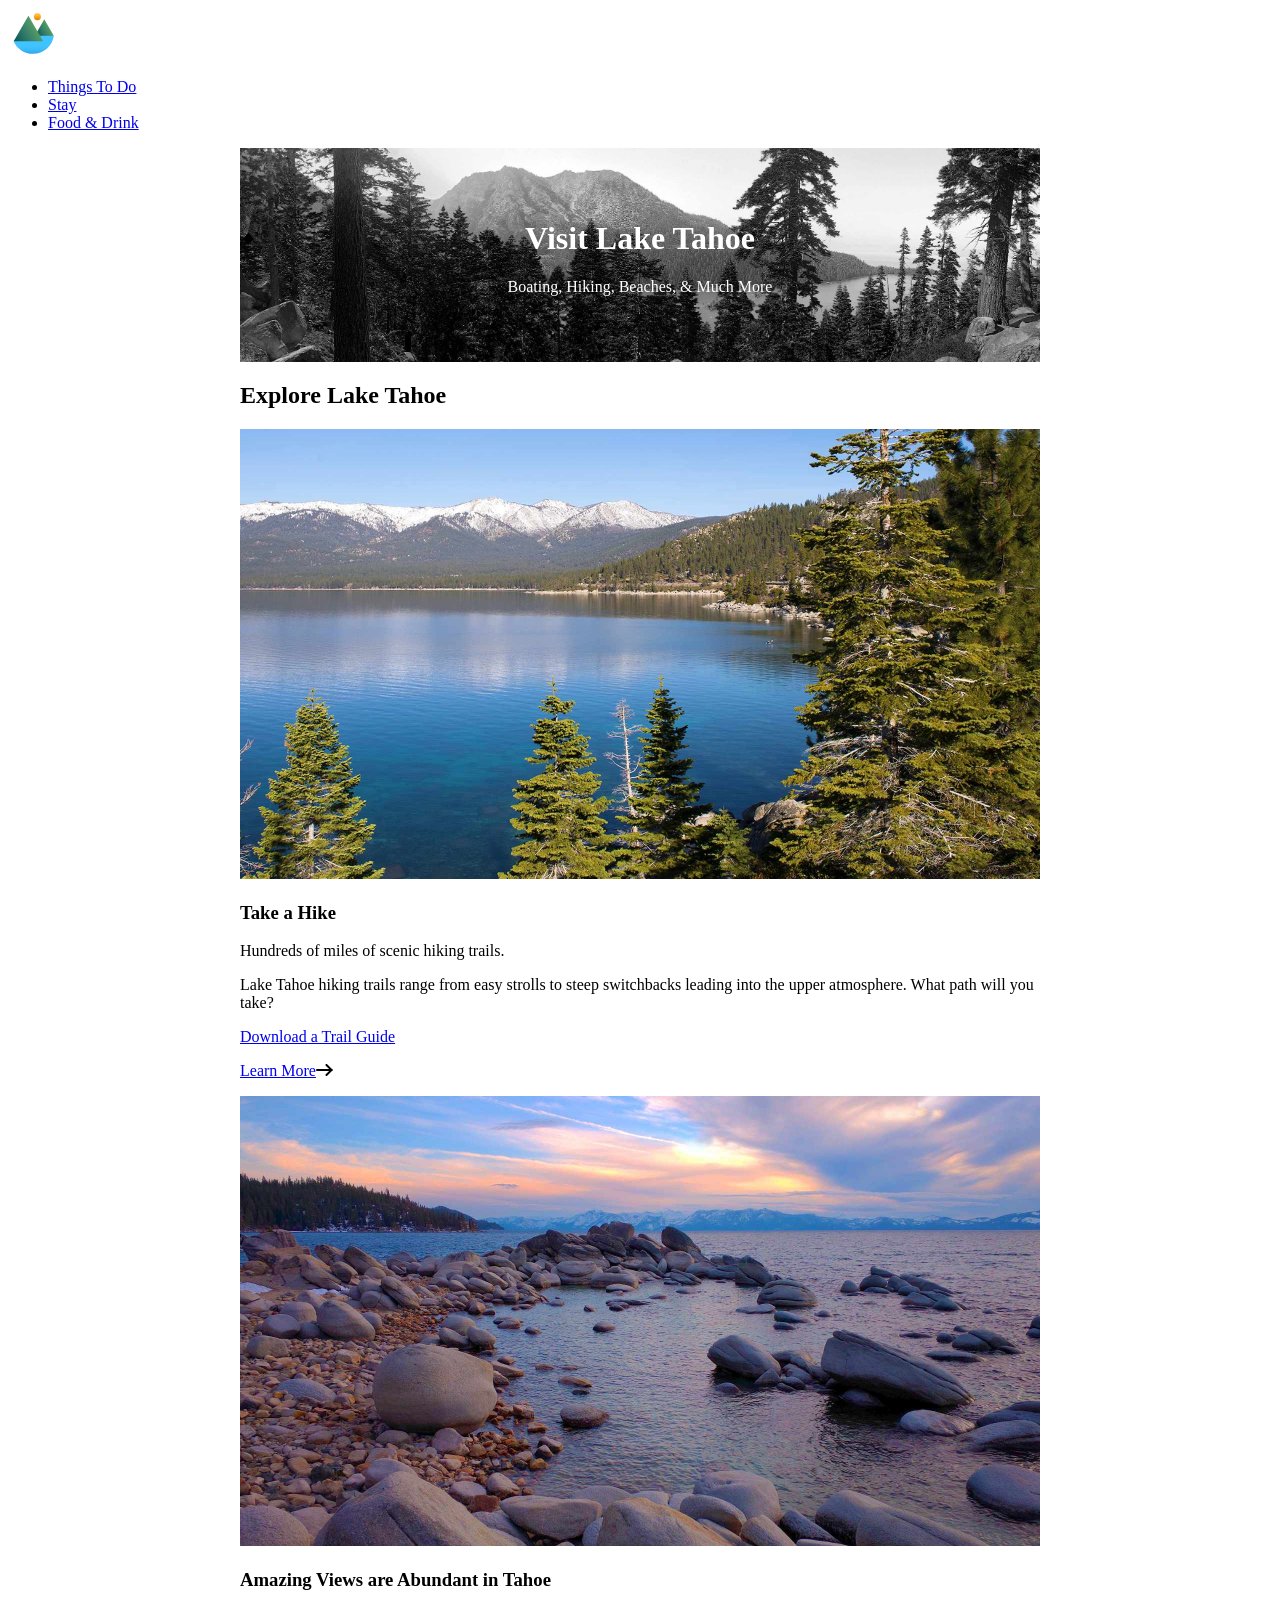
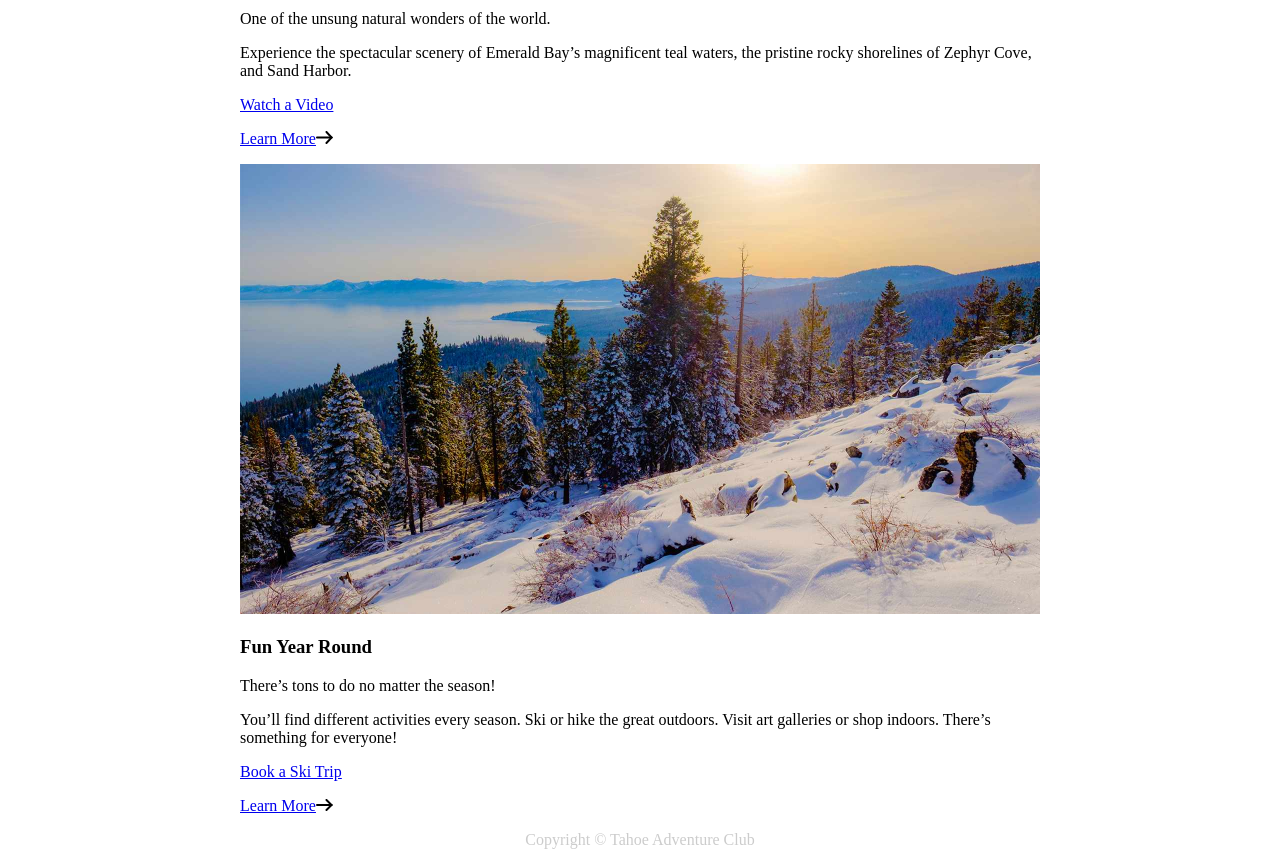
==== Tahoe/index.html @ 30e6c310 "lesson 1a" ====
<!-- wd2-2407-08 -->
<!DOCTYPE html>
<html lang="en">
<head>
    <!-- HEAD HAS METADATA -->
    <meta charset="UTF-8">
    <meta name="viewport" content="width=device-width, initial-scale=1.0">
    <title>Visit Lake Tahoe</title>
    <link rel="stylesheet" href="main.css">
    <!-- <link rel="stylesheet" href="snippets/text-size-adjust.css"> -->
</head>
<body>
    <!-- BODY HAS VISIBLE STRUCTURE -->
    
    <!-- NAV -->
	<nav>
		<a href="index.html"><img src="img/tahoe-logo.svg" alt="Tahoe Adventure Club"></a>
		<ul>
			<li><a href="things-to-do.html">Things To Do</a></li>
			<li><a href="places-to-stay.html">Stay</a></li>
			<li><a href="food-drink.html">Food & Drink</a></li>
		</ul>
	</nav>

    <!-- HEADER -->
	<header>
		<h1>Visit Lake Tahoe</h1>
		<p>Boating, Hiking, Beaches, & Much More</p>
	</header>

    <!-- MAIN -->
	<main>
		<h2>Explore Lake Tahoe</h2>
		<section>
			<img src="img/take-a-hike.jpg" alt="Tahoe trails">
			<h3>Take a Hike</h3>
			<p>Hundreds of miles of scenic hiking trails.</p>
			<p>Lake Tahoe hiking trails range from easy strolls to steep switchbacks leading into the upper atmosphere. What path will you take?</p>
			<p><a href="downloads/trail-guide.pdf" target="_blank">Download a Trail Guide</a></p>
			<p><a href="#">Learn More<img src="img/arrow.svg" alt=""></a></p>
		</section>

		<section>
			<img src="img/amazing-views.jpg" alt="Tahoe sunset">
			<h3>Amazing Views are Abundant in Tahoe</h3>
			<p>One of the unsung natural wonders of the world.</p>
			<p>Experience the spectacular scenery of Emerald Bay’s magnificent teal waters, the pristine rocky shorelines of Zephyr Cove, and Sand Harbor.</p>
			<p><a href="https://www.youtube.com/watch?v=4ZLZh3ZWdgI" target="_blank">Watch a Video</a></p>
			<p><a href="#">Learn More<img src="img/arrow.svg" alt=""></a></p>
		</section>

		<section>
			<img src="img/fun-year-round.jpg" alt="Tahoe in winter">
			<h3>Fun Year Round</h3>
			<p>There’s tons to do no matter the season!</p>
			<p>You’ll find different activities every season. Ski or hike the great outdoors. Visit art galleries or shop indoors. There’s something for everyone!</p>
			<p><a href="https://www.skilaketahoe.com" target="_blank">Book a Ski Trip</a></p>
			<p><a href="#">Learn More<img src="img/arrow.svg" alt=""></a></p>
		</section>
	</main>

    <!-- FOOTER -->
	<footer>
		Copyright © Tahoe Adventure Club
	</footer>
    
</body>
</html>
---- Tahoe/main.css ----
img {
    /* don't get bigger than 100% the size of your container */
    max-width: 100%;
}

main, footer, header {
    max-width: 800px;
    /* margin-left: auto;
    margin-right: auto;
    margin-top: 0;
    margin-bottom: 0; */
    margin: 0 auto;
}

header {
    /* background-image: url(img/masthead.jpg);
    background-position: center;
    background-size: cover; */
    background: url(img/masthead.jpg) center / cover;
    /* padding-top: 50px;
    padding-bottom: 50px; */
    padding: 50px 0;
    color: #fff;
    text-align: center;
}

footer {
    color: #ccc;
    text-align: center;
}
---- Tahoe/snippets/text-size-adjust.css ----
html {
	-moz-text-size-adjust: 100%;
	-webkit-text-size-adjust: 100%;
	text-size-adjust: 100%;
}
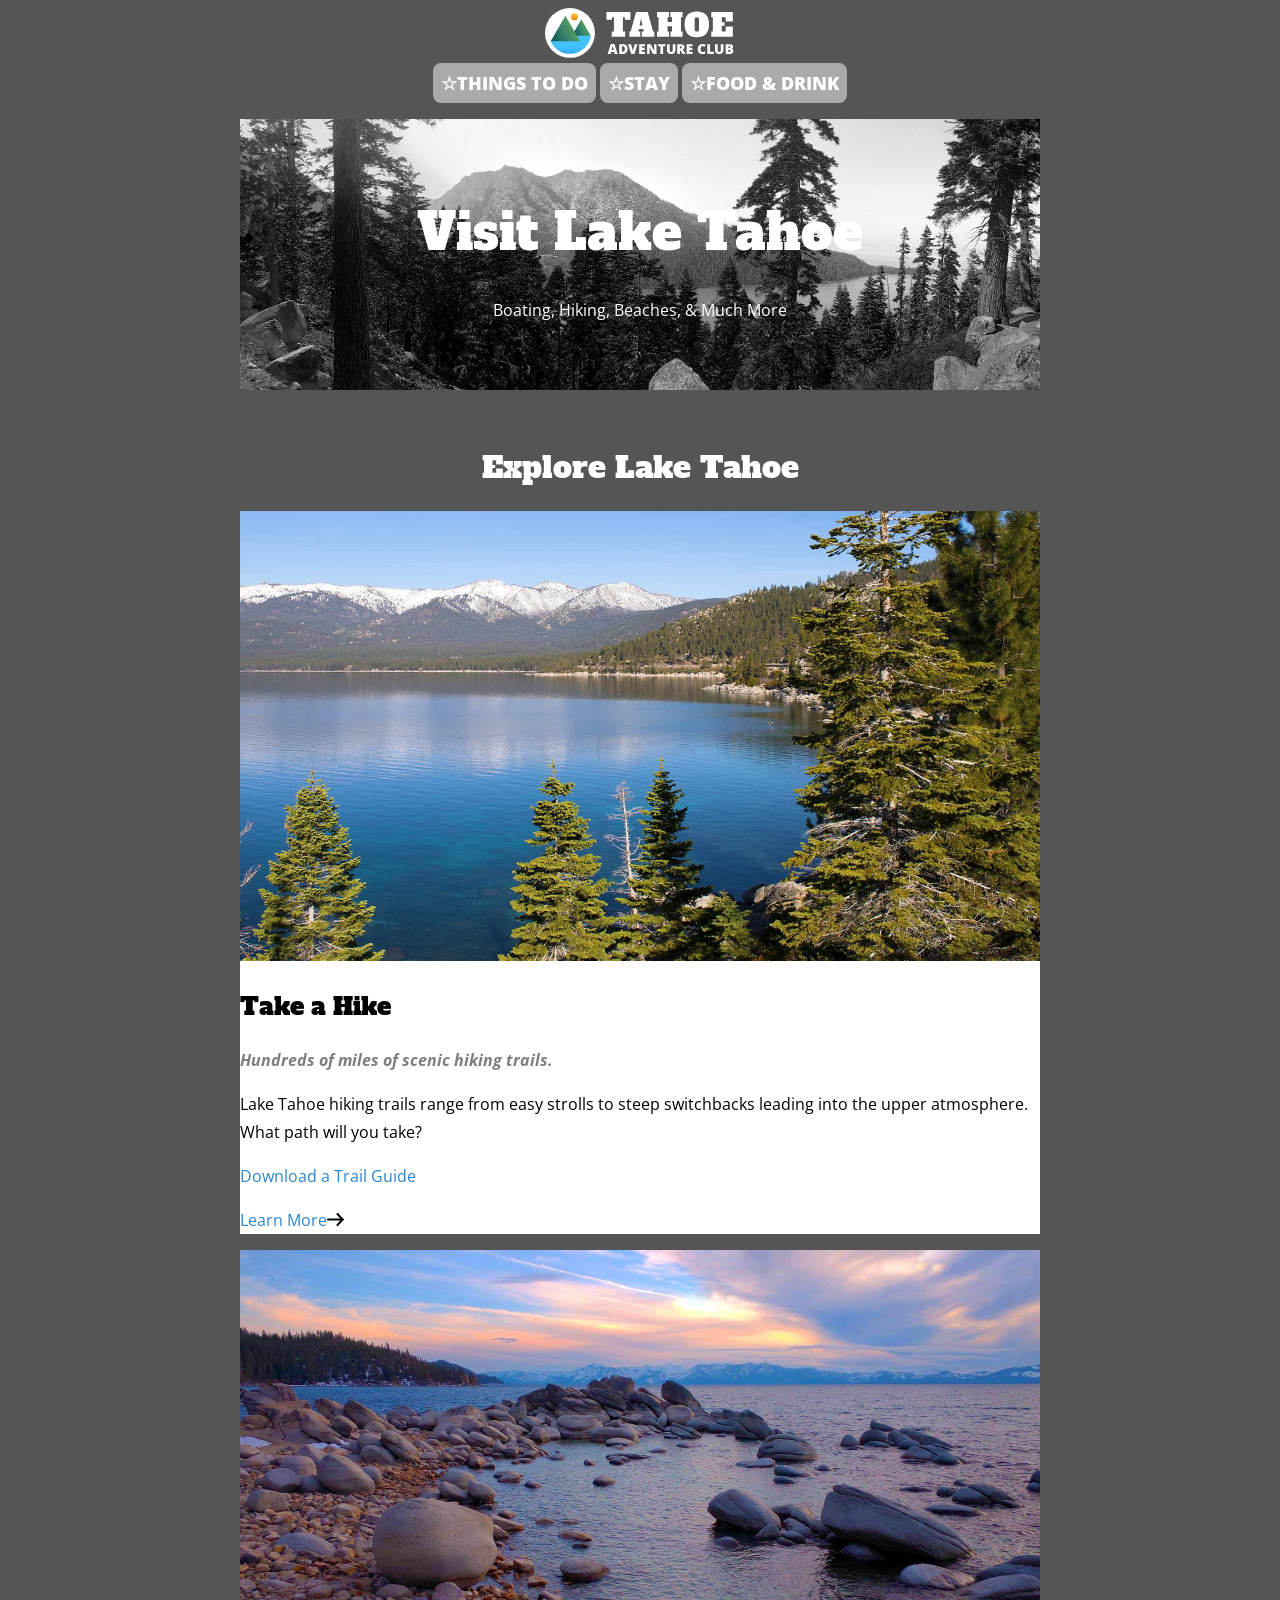
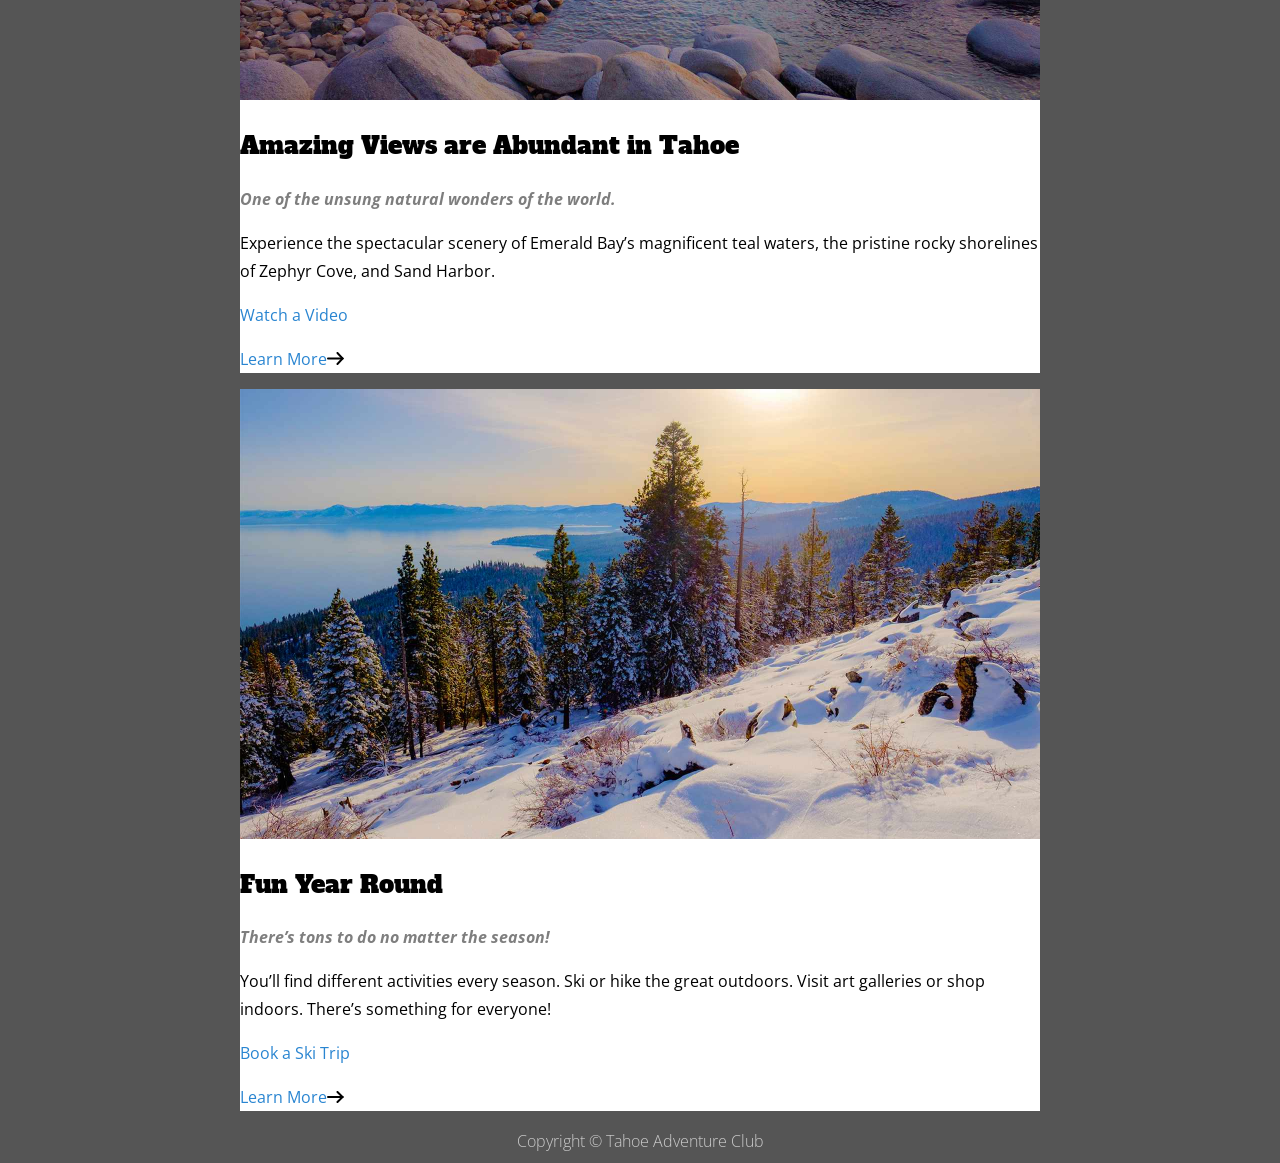
==== commit c5bf5a02: "through 1c" ====
--- a/Tahoe/index.html
+++ b/Tahoe/index.html
@@ -1,4 +1,3 @@
-<!-- wd2-2407-08 -->
 <!DOCTYPE html>
 <html lang="en">
 <head>
@@ -6,6 +5,11 @@
     <meta charset="UTF-8">
     <meta name="viewport" content="width=device-width, initial-scale=1.0">
     <title>Visit Lake Tahoe</title>
+
+    <link rel="preconnect" href="https://fonts.googleapis.com">
+    <link rel="preconnect" href="https://fonts.gstatic.com" crossorigin>
+    <link href="https://fonts.googleapis.com/css2?family=Alfa+Slab+One&family=Open+Sans:ital,wght@0,300..800;1,300..800&display=swap" rel="stylesheet">
+
     <link rel="stylesheet" href="main.css">
     <!-- <link rel="stylesheet" href="snippets/text-size-adjust.css"> -->
 </head>
@@ -14,7 +18,9 @@
     
     <!-- NAV -->
 	<nav>
-		<a href="index.html"><img src="img/tahoe-logo.svg" alt="Tahoe Adventure Club"></a>
+		<a href="index.html">
+            <img src="img/tahoe-logo.svg" alt="Tahoe Adventure Club">
+        </a>
 		<ul>
 			<li><a href="things-to-do.html">Things To Do</a></li>
 			<li><a href="places-to-stay.html">Stay</a></li>
--- a/Tahoe/main.css
+++ b/Tahoe/main.css
@@ -1,3 +1,84 @@
+body {
+    background: #555;
+    font-family: "Open Sans", sans-serif;
+    line-height: 1.75;
+}
+
+h1, h2, h3 {
+    font-family: "Alfa Slab One", sans-serif;
+    font-weight: normal;
+    line-height: 1.2;
+}
+
+h1 {
+    font-size: 50px;
+}
+
+h2 {
+    font-size: 30px;
+    color: #fff;
+    text-align: center;
+    margin-top: 60px;
+}
+
+h3 {
+    font-size: 24px;
+}
+
+/* p tag that comes directly after h3 tag */
+h3 + p {
+    font-style: italic;
+    font-weight: 700;
+    opacity: 0.5;
+}
+
+a {
+    color: #2985d1;
+    text-decoration: none;
+}
+
+nav {
+    text-align: center;
+    margin-bottom: 20px;
+}
+
+nav a {
+    color: #fff;
+    font-weight: 800;
+    font-size: 18px;
+    text-transform: uppercase;
+    padding: 8px;
+}
+
+nav li a {
+    background: #aaa;
+    border-radius: 8px;
+}
+
+nav li a:hover {
+    background: #888;
+}
+
+nav a:hover, 
+nav a:focus {
+    color: #97d0f2;
+}
+
+/* create a new pseudo element with the ☆ in it */
+nav li a::before {
+    content: "☆"
+}
+
+nav ul {
+    list-style-type: none;
+    margin: 0;
+    padding: 0;
+}
+
+nav li {
+    display: inline;
+}
+
 img {
     /* don't get bigger than 100% the size of your container */
     max-width: 100%;
@@ -24,7 +105,12 @@
     text-align: center;
 }
 
+section {
+    background: #fff;
+}
+
 footer {
     color: #ccc;
     text-align: center;
+    font-weight: 300;
 }
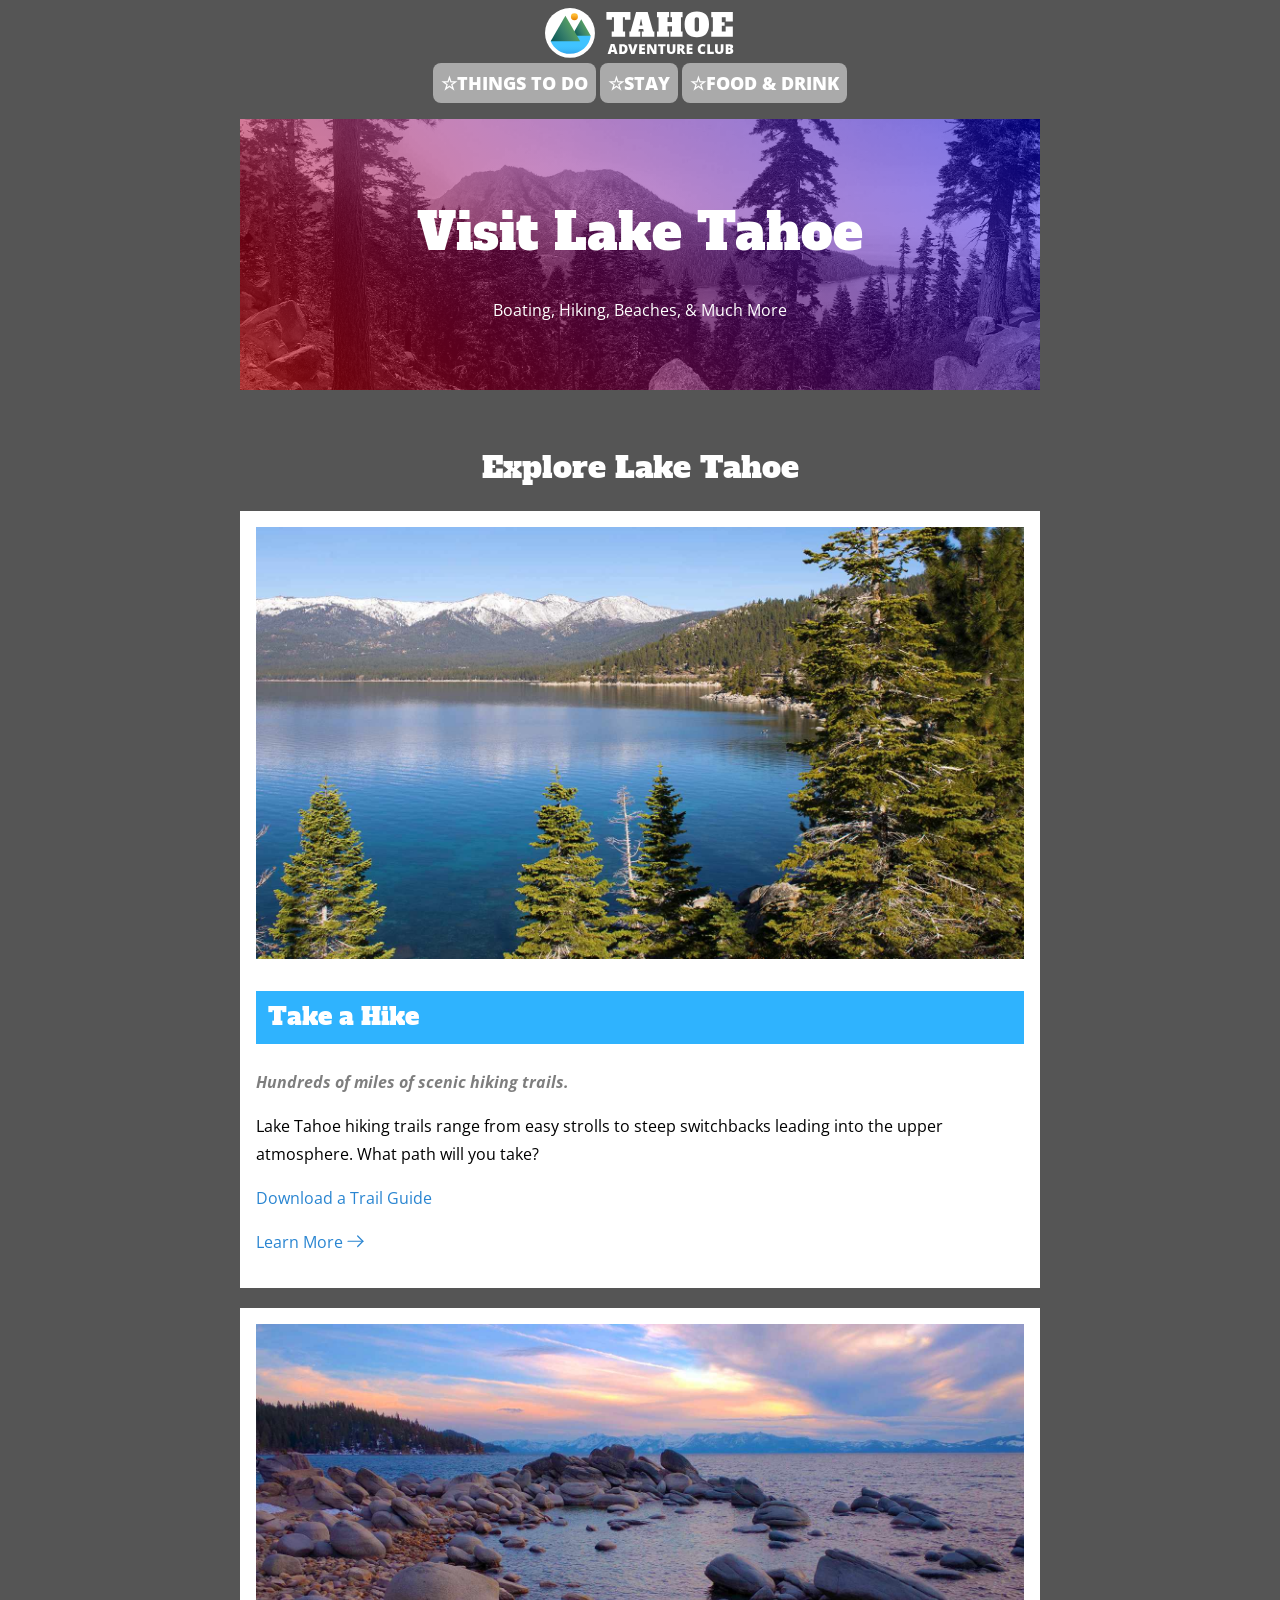
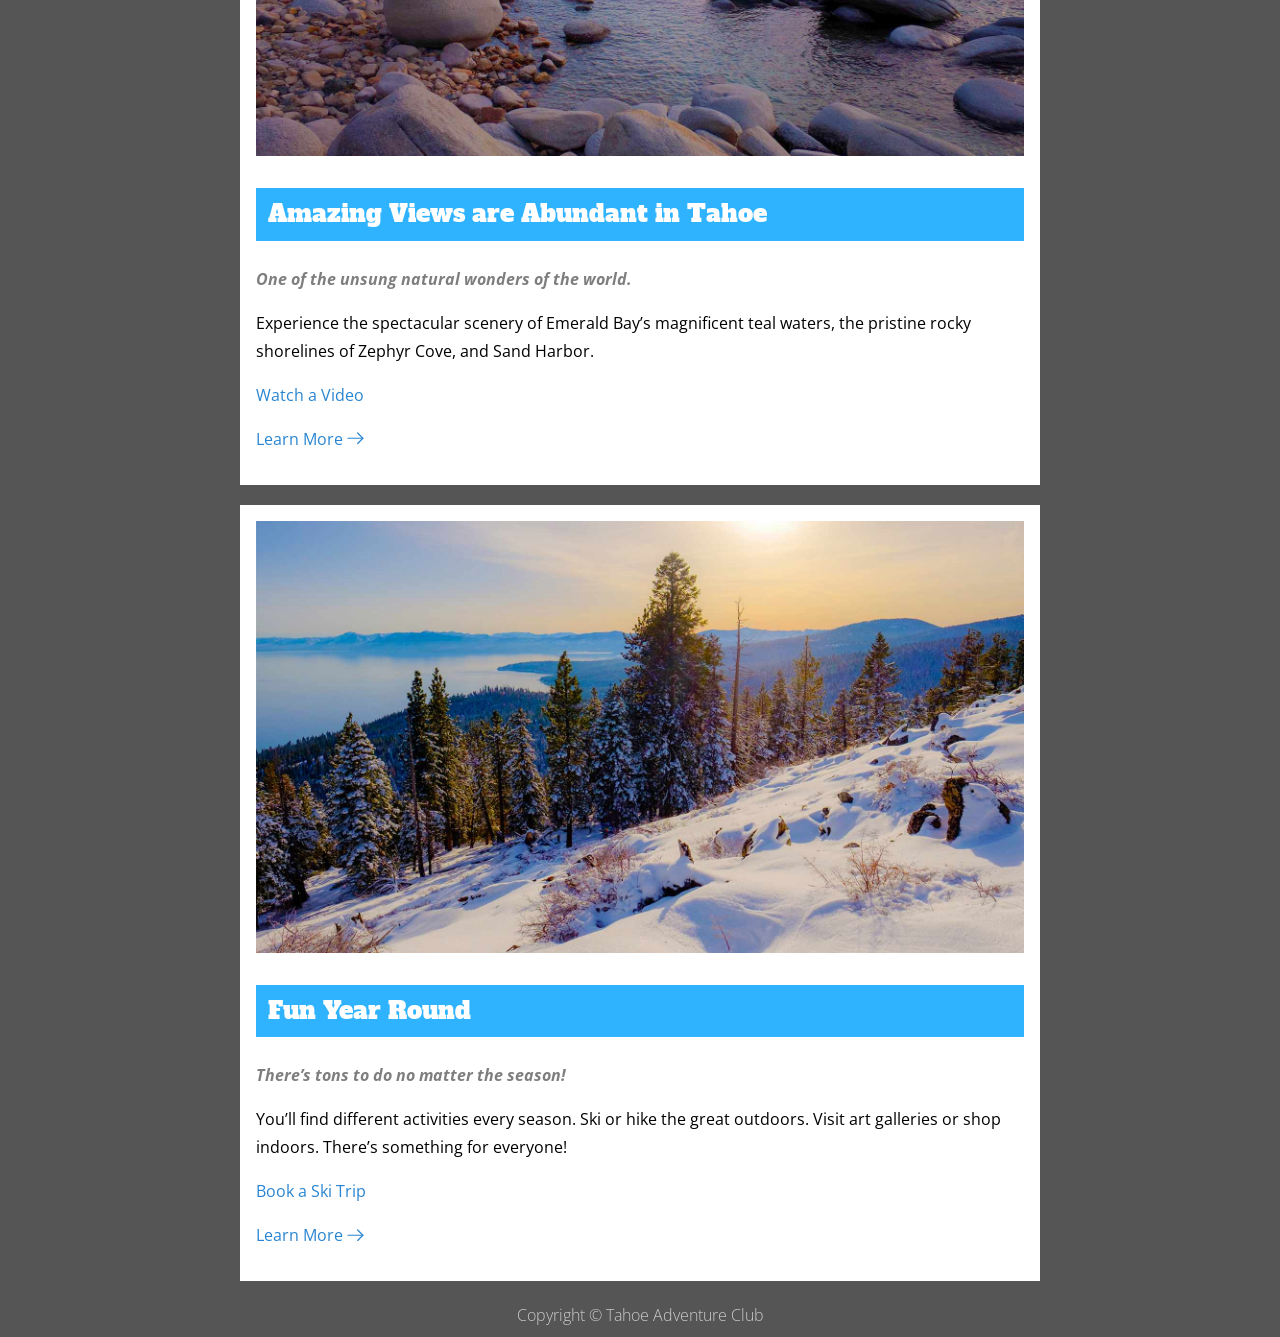
==== commit a0bceceb: "through 2b" ====
--- a/Tahoe/index.html
+++ b/Tahoe/index.html
@@ -43,7 +43,14 @@
 			<p>Hundreds of miles of scenic hiking trails.</p>
 			<p>Lake Tahoe hiking trails range from easy strolls to steep switchbacks leading into the upper atmosphere. What path will you take?</p>
 			<p><a href="downloads/trail-guide.pdf" target="_blank">Download a Trail Guide</a></p>
-			<p><a href="#">Learn More<img src="img/arrow.svg" alt=""></a></p>
+			<p><a href="#">Learn More
+                <!-- SVG -->
+                <svg class="arrow" xmlns="http://www.w3.org/2000/svg" width="17.34" height="12.5" viewBox="0 0 17.34 12.5">
+                    <polyline class="tip" points="10.67 1 15.92 6.25 10.67 11.5" fill="none" stroke="#000" stroke-linecap="round" stroke-miterlimit="10" stroke-width="2"/>
+                    <line class="line" x1="15.92" y1="6.25" x2="1" y2="6.25" fill="none" stroke="#000" stroke-linecap="round" stroke-miterlimit="10" stroke-width="2"/>
+                </svg>
+                <!-- END SVG -->
+            </a></p>
 		</section>
 
 		<section>
@@ -52,7 +59,14 @@
 			<p>One of the unsung natural wonders of the world.</p>
 			<p>Experience the spectacular scenery of Emerald Bay’s magnificent teal waters, the pristine rocky shorelines of Zephyr Cove, and Sand Harbor.</p>
 			<p><a href="https://www.youtube.com/watch?v=4ZLZh3ZWdgI" target="_blank">Watch a Video</a></p>
-			<p><a href="#">Learn More<img src="img/arrow.svg" alt=""></a></p>
+			<p><a href="#">Learn More
+                <!-- SVG -->
+                <svg class="arrow" xmlns="http://www.w3.org/2000/svg" width="17.34" height="12.5" viewBox="0 0 17.34 12.5">
+                    <polyline class="tip" points="10.67 1 15.92 6.25 10.67 11.5" fill="none" stroke="#000" stroke-linecap="round" stroke-miterlimit="10" stroke-width="2"/>
+                    <line class="line" x1="15.92" y1="6.25" x2="1" y2="6.25" fill="none" stroke="#000" stroke-linecap="round" stroke-miterlimit="10" stroke-width="2"/>
+                </svg>
+                <!-- END SVG -->
+            </a></p>
 		</section>
 
 		<section>
@@ -61,7 +75,14 @@
 			<p>There’s tons to do no matter the season!</p>
 			<p>You’ll find different activities every season. Ski or hike the great outdoors. Visit art galleries or shop indoors. There’s something for everyone!</p>
 			<p><a href="https://www.skilaketahoe.com" target="_blank">Book a Ski Trip</a></p>
-			<p><a href="#">Learn More<img src="img/arrow.svg" alt=""></a></p>
+			<p><a href="#">Learn More
+                <!-- SVG -->
+                <svg class="arrow" xmlns="http://www.w3.org/2000/svg" width="17.34" height="12.5" viewBox="0 0 17.34 12.5">
+                    <polyline class="tip" points="10.67 1 15.92 6.25 10.67 11.5" fill="none" stroke="#000" stroke-linecap="round" stroke-miterlimit="10" stroke-width="2"/>
+                    <line class="line" x1="15.92" y1="6.25" x2="1" y2="6.25" fill="none" stroke="#000" stroke-linecap="round" stroke-miterlimit="10" stroke-width="2"/>
+                </svg>
+                <!-- END SVG -->
+            </a></p>
 		</section>
 	</main>
 
--- a/Tahoe/main.css
+++ b/Tahoe/main.css
@@ -23,6 +23,9 @@
 
 h3 {
     font-size: 24px;
+    background-color: #2fb3fe;
+    color: #fff;
+    padding: 0.5em;
 }
 
 /* p tag that comes directly after h3 tag */
@@ -30,6 +33,11 @@
     font-style: italic;
     font-weight: 700;
     opacity: 0.5;
+}
+
+section svg * {
+    stroke: currentColor;
+    stroke-width: 1.2;
 }
 
 a {
@@ -97,7 +105,11 @@
     /* background-image: url(img/masthead.jpg);
     background-position: center;
     background-size: cover; */
-    background: url(img/masthead.jpg) center / cover;
+    background: linear-gradient(45deg,#f007, #00f7),
+    url(img/masthead.jpg) center / cover;
+
+    /* background-image: linear-gradient(#f00a, #00fa); */
+
     /* padding-top: 50px;
     padding-bottom: 50px; */
     padding: 50px 0;
@@ -107,6 +119,8 @@
 
 section {
     background: #fff;
+    padding: 1em;
+    margin-bottom: 20px;
 }
 
 footer {
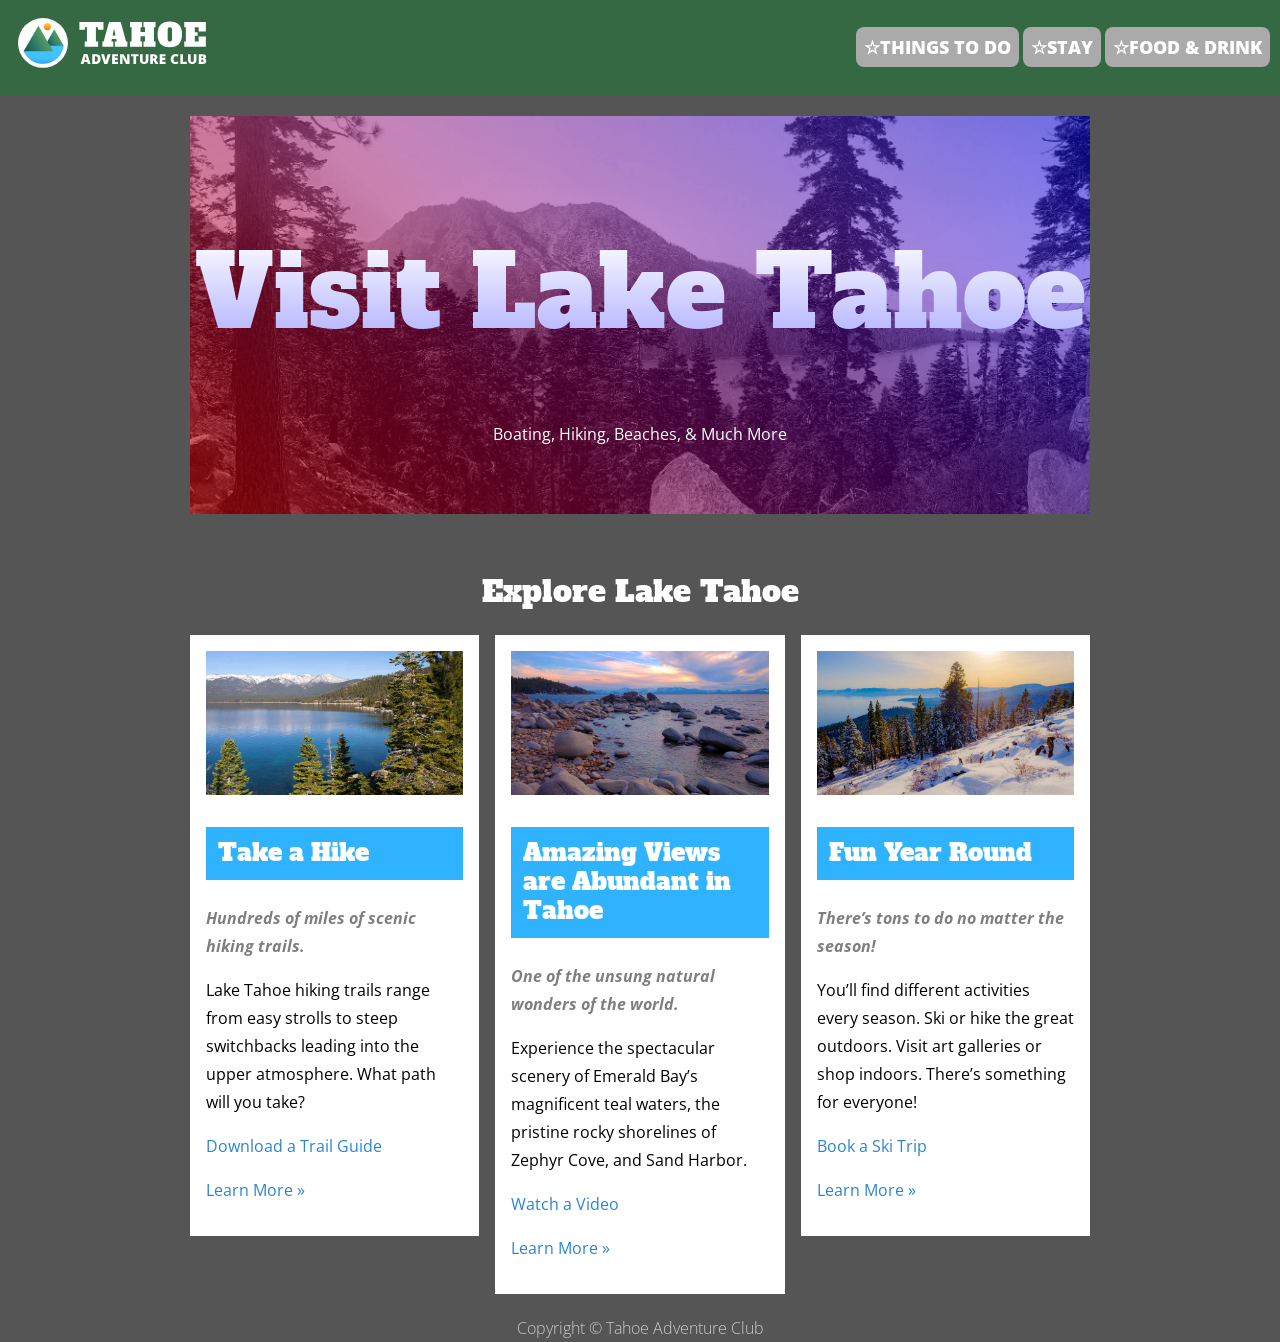
==== commit f915e49d: "through 3D" ====
--- a/Tahoe/index.html
+++ b/Tahoe/index.html
@@ -33,10 +33,11 @@
 		<h1>Visit Lake Tahoe</h1>
 		<p>Boating, Hiking, Beaches, & Much More</p>
 	</header>
+	
+	<h2>Explore Lake Tahoe</h2>
 
-    <!-- MAIN -->
+	<!-- MAIN -->
 	<main>
-		<h2>Explore Lake Tahoe</h2>
 		<section>
 			<img src="img/take-a-hike.jpg" alt="Tahoe trails">
 			<h3>Take a Hike</h3>
@@ -45,10 +46,10 @@
 			<p><a href="downloads/trail-guide.pdf" target="_blank">Download a Trail Guide</a></p>
 			<p><a href="#">Learn More
                 <!-- SVG -->
-                <svg class="arrow" xmlns="http://www.w3.org/2000/svg" width="17.34" height="12.5" viewBox="0 0 17.34 12.5">
+                <!-- <svg class="arrow" xmlns="http://www.w3.org/2000/svg" width="17.34" height="12.5" viewBox="0 0 17.34 12.5">
                     <polyline class="tip" points="10.67 1 15.92 6.25 10.67 11.5" fill="none" stroke="#000" stroke-linecap="round" stroke-miterlimit="10" stroke-width="2"/>
                     <line class="line" x1="15.92" y1="6.25" x2="1" y2="6.25" fill="none" stroke="#000" stroke-linecap="round" stroke-miterlimit="10" stroke-width="2"/>
-                </svg>
+                </svg> -->
                 <!-- END SVG -->
             </a></p>
 		</section>
@@ -61,10 +62,10 @@
 			<p><a href="https://www.youtube.com/watch?v=4ZLZh3ZWdgI" target="_blank">Watch a Video</a></p>
 			<p><a href="#">Learn More
                 <!-- SVG -->
-                <svg class="arrow" xmlns="http://www.w3.org/2000/svg" width="17.34" height="12.5" viewBox="0 0 17.34 12.5">
+                <!-- <svg class="arrow" xmlns="http://www.w3.org/2000/svg" width="17.34" height="12.5" viewBox="0 0 17.34 12.5">
                     <polyline class="tip" points="10.67 1 15.92 6.25 10.67 11.5" fill="none" stroke="#000" stroke-linecap="round" stroke-miterlimit="10" stroke-width="2"/>
                     <line class="line" x1="15.92" y1="6.25" x2="1" y2="6.25" fill="none" stroke="#000" stroke-linecap="round" stroke-miterlimit="10" stroke-width="2"/>
-                </svg>
+                </svg> -->
                 <!-- END SVG -->
             </a></p>
 		</section>
@@ -75,14 +76,7 @@
 			<p>There’s tons to do no matter the season!</p>
 			<p>You’ll find different activities every season. Ski or hike the great outdoors. Visit art galleries or shop indoors. There’s something for everyone!</p>
 			<p><a href="https://www.skilaketahoe.com" target="_blank">Book a Ski Trip</a></p>
-			<p><a href="#">Learn More
-                <!-- SVG -->
-                <svg class="arrow" xmlns="http://www.w3.org/2000/svg" width="17.34" height="12.5" viewBox="0 0 17.34 12.5">
-                    <polyline class="tip" points="10.67 1 15.92 6.25 10.67 11.5" fill="none" stroke="#000" stroke-linecap="round" stroke-miterlimit="10" stroke-width="2"/>
-                    <line class="line" x1="15.92" y1="6.25" x2="1" y2="6.25" fill="none" stroke="#000" stroke-linecap="round" stroke-miterlimit="10" stroke-width="2"/>
-                </svg>
-                <!-- END SVG -->
-            </a></p>
+			<p><a href="#">Learn More</a></p>
 		</section>
 	</main>
 
--- a/Tahoe/main.css
+++ b/Tahoe/main.css
@@ -2,6 +2,10 @@
     background: #555;
     font-family: "Open Sans", sans-serif;
     line-height: 1.75;
+    margin: 0;
+    padding: 0;
+
+    /* background: repeating-linear-gradient(90deg, red, red 50px, blue 50px, blue 100px, white 100px, white 150px, blue 150px, blue 200px); */
 }
 
 h1, h2, h3 {
@@ -11,7 +15,17 @@
 }
 
 h1 {
-    font-size: 50px;
+    /* CLAMP DECIDES THE LARGEST & SMALLEST IT CAN GET */
+    /* 40px IS THE SMALLEST */
+    /* 100px IS THE LARGEST */
+    /* 11vw IS THE IDEAL IT WILL TRY TO BE */
+    font-size: clamp(40px, 11vw, 100px);
+    background: linear-gradient(#fff, #aaf);
+    /* background: url(img/fun-year-round.jpg);
+    background-size: cover; */
+    background-clip: text;
+
+    color: transparent;
 }
 
 h2 {
@@ -48,6 +62,16 @@
 nav {
     text-align: center;
     margin-bottom: 20px;
+    position: sticky;
+    top: 0;
+    background: #2E6F40cc;
+    padding: 10px;
+    z-index: 1;
+    backdrop-filter: blur(5px) saturate(0%);
+
+    display: flex;
+    align-items: center;
+    justify-content: space-between;
 }
 
 nav a {
@@ -93,7 +117,7 @@
 }
 
 main, footer, header {
-    max-width: 800px;
+    max-width: 900px;
     /* margin-left: auto;
     margin-right: auto;
     margin-top: 0;
@@ -101,17 +125,22 @@
     margin: 0 auto;
 }
 
+@media (min-width: 800px) {
+    main {
+        display: flex;
+        gap: 1em;
+        align-items: flex-start;
+    }
+
+    section {
+        width: 30%;
+    }
+}
+
 header {
-    /* background-image: url(img/masthead.jpg);
-    background-position: center;
-    background-size: cover; */
     background: linear-gradient(45deg,#f007, #00f7),
     url(img/masthead.jpg) center / cover;
 
-    /* background-image: linear-gradient(#f00a, #00fa); */
-
-    /* padding-top: 50px;
-    padding-bottom: 50px; */
     padding: 50px 0;
     color: #fff;
     text-align: center;
@@ -123,6 +152,13 @@
     margin-bottom: 20px;
 }
 
+/* LAST CHILD CHOOSES THE LAST p TAG IN EACH section */
+/* AFTER APPENDS A NEW PSEUDO ELEMENT AFTER EACH ANCHOR TAG */
+/* CONTENT IS WHAT THE ::AFTER ELEMENT HAS INSIDE OF IT */
+section p:last-child a::after {
+    content: " »";
+}
+
 footer {
     color: #ccc;
     text-align: center;
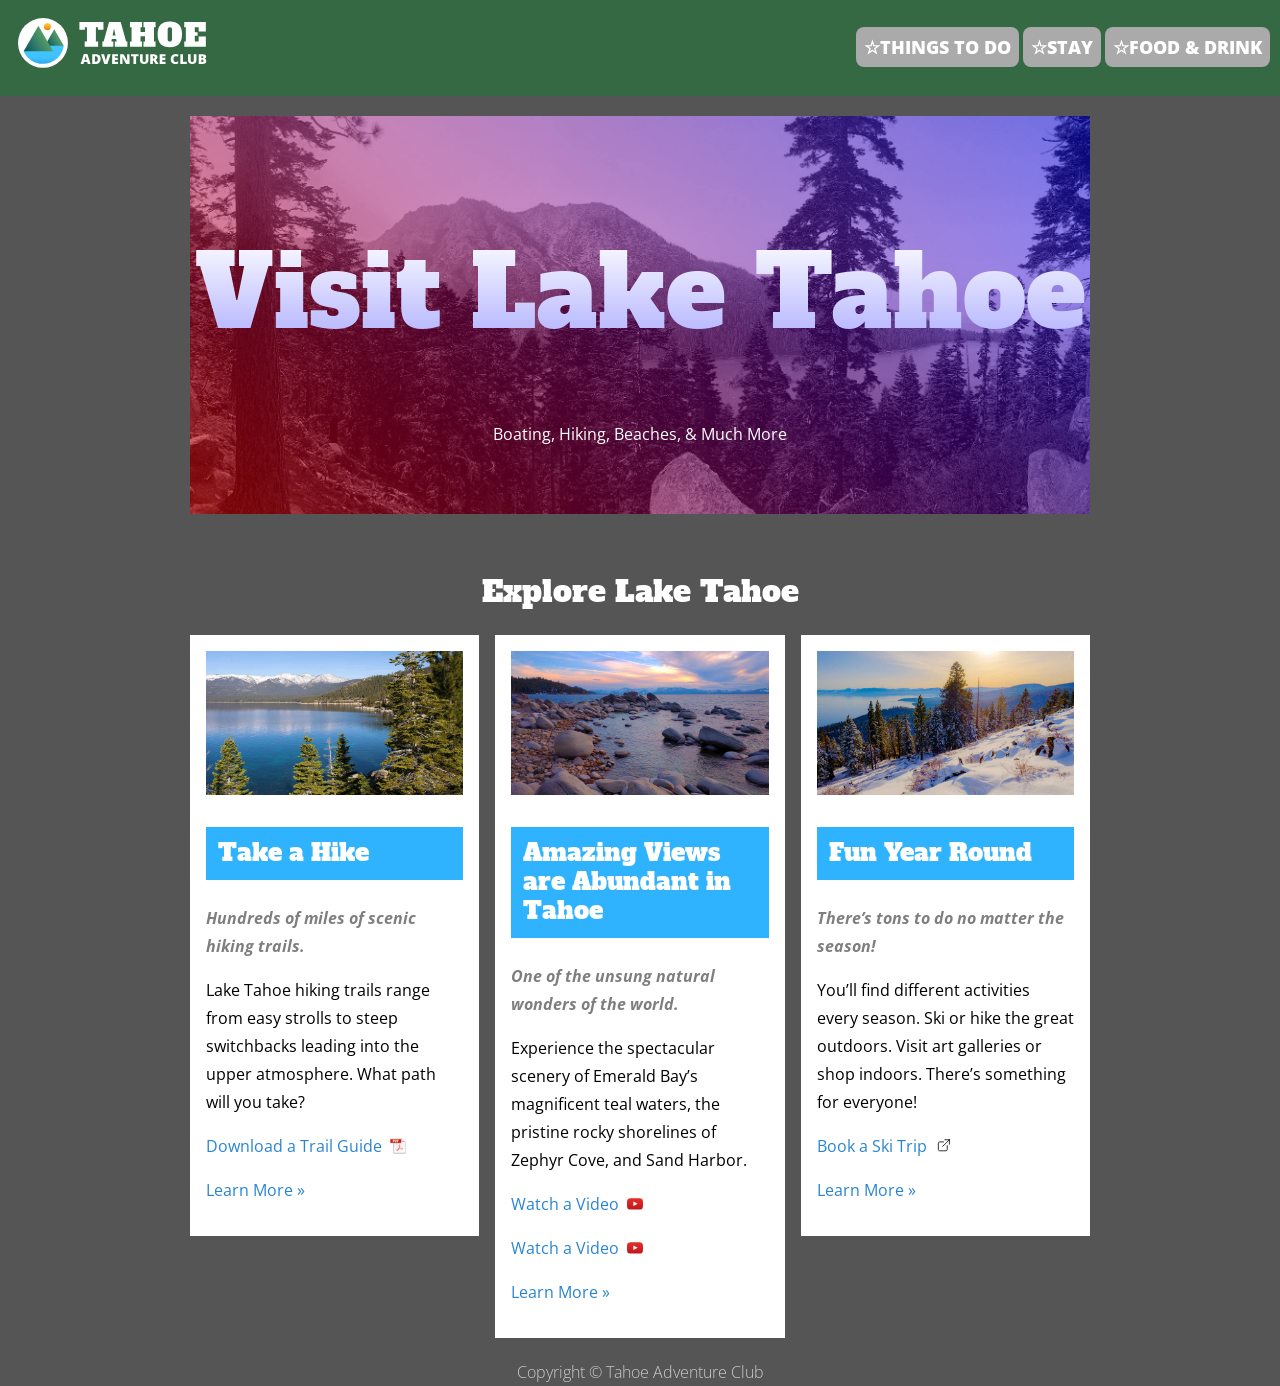
==== commit 3839f08d: "through 4A" ====
--- a/Tahoe/index.html
+++ b/Tahoe/index.html
@@ -60,6 +60,7 @@
 			<p>One of the unsung natural wonders of the world.</p>
 			<p>Experience the spectacular scenery of Emerald Bay’s magnificent teal waters, the pristine rocky shorelines of Zephyr Cove, and Sand Harbor.</p>
 			<p><a href="https://www.youtube.com/watch?v=4ZLZh3ZWdgI" target="_blank">Watch a Video</a></p>
+			<p><a href="https://www.youtube.com/watch?v=abcdefg" target="_blank">Watch a Video</a></p>
 			<p><a href="#">Learn More
                 <!-- SVG -->
                 <!-- <svg class="arrow" xmlns="http://www.w3.org/2000/svg" width="17.34" height="12.5" viewBox="0 0 17.34 12.5">
--- a/Tahoe/main.css
+++ b/Tahoe/main.css
@@ -58,6 +58,34 @@
     color: #2985d1;
     text-decoration: none;
 }
+
+/* LOOK FOR ANY HREFS THAT BEGIN WITH https:///www */
+a[href^="https://www"] {
+    /* background-image: url(img/icon-external-link.svg);
+    background-repeat: no-repeat;
+    background-position: center right;
+    background-size: 16px 16px; */
+
+    background: url(img/icon-external-link.svg) no-repeat center right / 16px 16px;
+    padding-right: 24px;
+}
+
+/* LOOK FOR HREFS THAT END WITH .pdf */
+a[href$=".pdf"] {
+    background: url(img/icon-pdf.png) no-repeat center right / 16px 16px;
+    padding-right: 24px;
+}
+
+/* LOOK FOR HREFS THAT INCLUDE youtube.com ANYWHERE */
+a[href*="youtube.com"] {
+    background: url(img/icon-youtube.svg) no-repeat center right / 16px 16px;
+    padding-right: 24px;
+}
+
+/* LOOK FOR A name THAT IS EXACTLY "learn" */
+/* a[name="learn"] {
+    color: red;
+} */
 
 nav {
     text-align: center;
